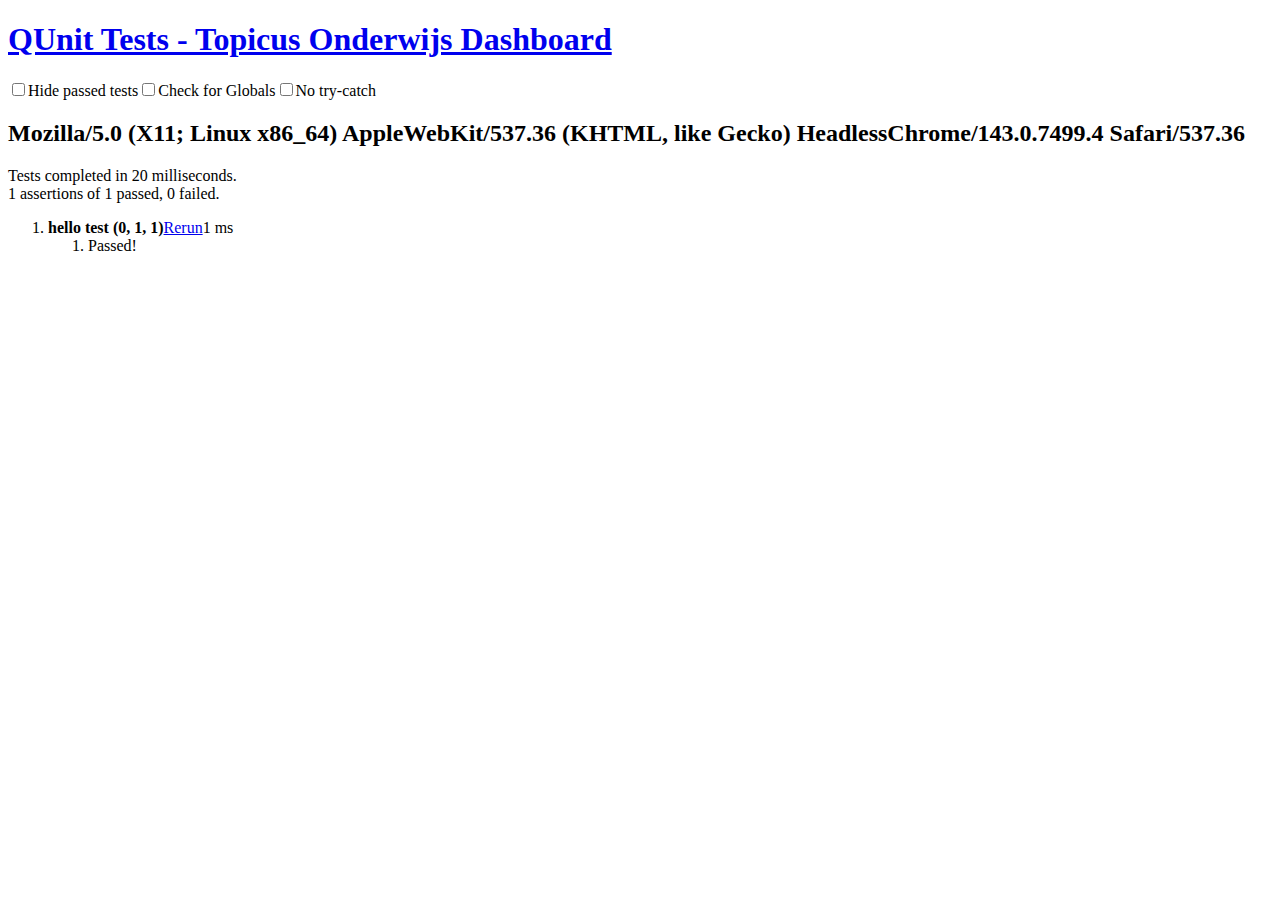
==== test.html @ 12a6b707 "qUnit test example added." ====
<!DOCTYPE html>
<html>
<head>
    <meta charset="utf-8">

    <title>QUnit Tests - Topicus Onderwijs Dashboard</title>

    <link rel="stylesheet" type="text/css" href="style/lib/qUnit.css"/>

    <script type="text/javascript" src="javascript/lib/qUnit.js"></script>
    <script type="text/javascript" src="javascript/test/tests.js"></script>
</head>
<body>
    <div id="qunit"></div>
    <div id="qunit-fixture"></div>
</body>
</html>
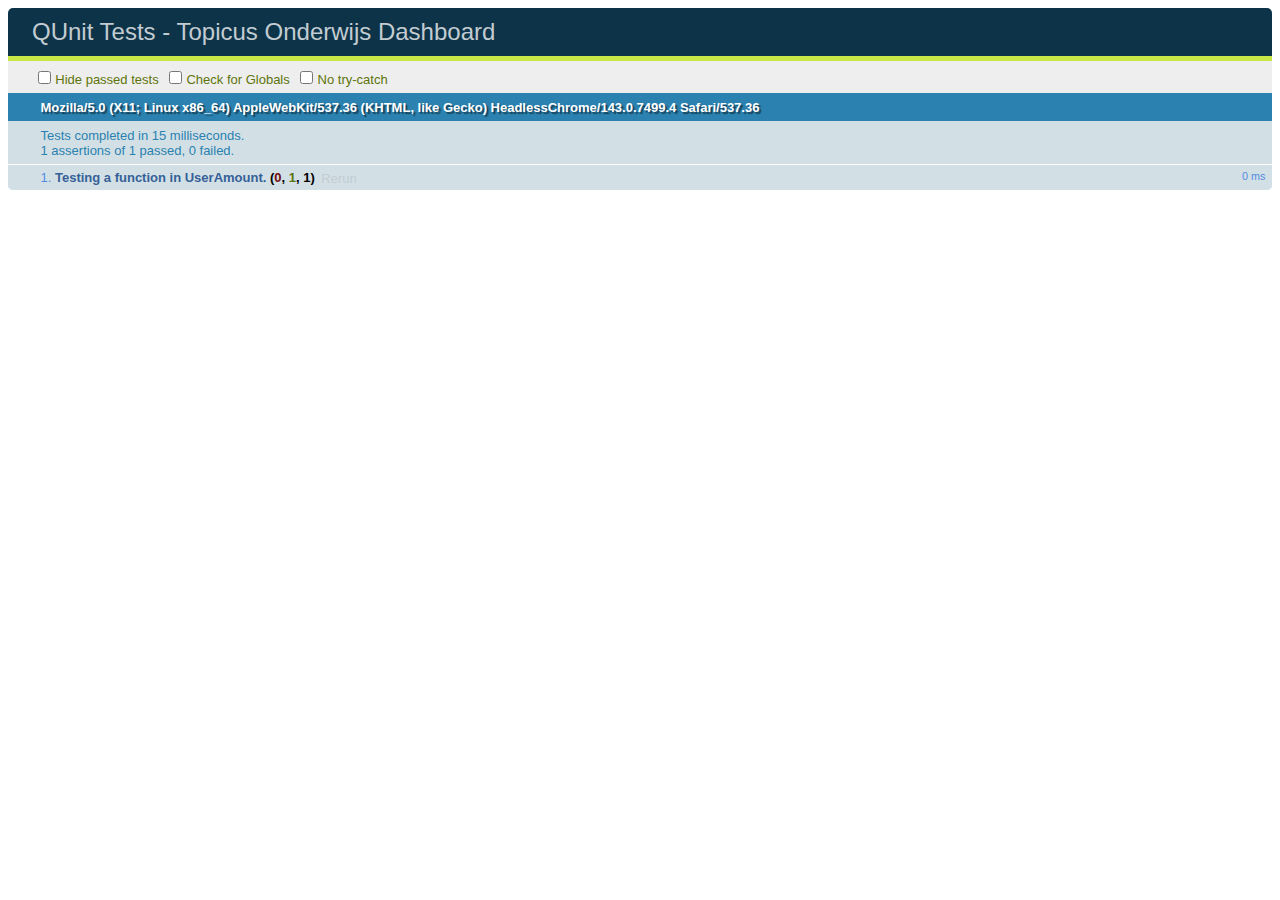
==== commit 86b6f1be: "Improved the qUnit test. (Example)" ====
--- a/test.html
+++ b/test.html
@@ -7,6 +7,19 @@
 
     <link rel="stylesheet" type="text/css" href="style/lib/qUnit.css"/>
 
+    <script type="text/javascript" src="javascript/lib/jQuery.js"></script>
+    <script type="text/javascript" src="javascript/lib/highcharts.js"></script>
+    <script type="text/javascript" src="javascript/OverlayView.js"></script>
+    <script type="text/javascript" src="javascript/OverlayController.js"></script>
+    <script type="text/javascript" src="javascript/widget/projecthistory/ProjectHistoryView.js"></script>
+    <script type="text/javascript" src="javascript/widget/projecthistory/ProjectHistoryController.js"></script>
+    <script type="text/javascript" src="javascript/widget/projectinfo/UserAmount.js"></script>
+    <script type="text/javascript" src="javascript/widget/projectinfo/ProjectInfo.js"></script>
+    <script type="text/javascript" src="javascript/widget/projectinfo/ProjectInfoModel.js"></script>
+    <script type="text/javascript" src="javascript/widget/projectinfo/ProjectInfoView.js"></script>
+    <script type="text/javascript" src="javascript/widget/projectinfo/ProjectInfoController.js"></script>
+    <script type="text/javascript" src="javascript/DashboardView.js"></script>
+    <script type="text/javascript" src="javascript/DashboardController.js"></script>
     <script type="text/javascript" src="javascript/lib/qUnit.js"></script>
     <script type="text/javascript" src="javascript/test/tests.js"></script>
 </head>
--- a/style/lib/qUnit.css
+++ b/style/lib/qUnit.css
@@ -0,0 +1,244 @@
+/**
+ * QUnit v1.12.0 - A JavaScript Unit Testing Framework
+ *
+ * http://qunitjs.com
+ *
+ * Copyright 2012 jQuery Foundation and other contributors
+ * Released under the MIT license.
+ * http://jquery.org/license
+ */
+
+/** Font Family and Sizes */
+
+#qunit-tests, #qunit-header, #qunit-banner, #qunit-testrunner-toolbar, #qunit-userAgent, #qunit-testresult {
+	font-family: "Helvetica Neue Light", "HelveticaNeue-Light", "Helvetica Neue", Calibri, Helvetica, Arial, sans-serif;
+}
+
+#qunit-testrunner-toolbar, #qunit-userAgent, #qunit-testresult, #qunit-tests li { font-size: small; }
+#qunit-tests { font-size: smaller; }
+
+
+/** Resets */
+
+#qunit-tests, #qunit-header, #qunit-banner, #qunit-userAgent, #qunit-testresult, #qunit-modulefilter {
+	margin: 0;
+	padding: 0;
+}
+
+
+/** Header */
+
+#qunit-header {
+	padding: 0.5em 0 0.5em 1em;
+
+	color: #8699a4;
+	background-color: #0d3349;
+
+	font-size: 1.5em;
+	line-height: 1em;
+	font-weight: normal;
+
+	border-radius: 5px 5px 0 0;
+	-moz-border-radius: 5px 5px 0 0;
+	-webkit-border-top-right-radius: 5px;
+	-webkit-border-top-left-radius: 5px;
+}
+
+#qunit-header a {
+	text-decoration: none;
+	color: #c2ccd1;
+}
+
+#qunit-header a:hover,
+#qunit-header a:focus {
+	color: #fff;
+}
+
+#qunit-testrunner-toolbar label {
+	display: inline-block;
+	padding: 0 .5em 0 .1em;
+}
+
+#qunit-banner {
+	height: 5px;
+}
+
+#qunit-testrunner-toolbar {
+	padding: 0.5em 0 0.5em 2em;
+	color: #5E740B;
+	background-color: #eee;
+	overflow: hidden;
+}
+
+#qunit-userAgent {
+	padding: 0.5em 0 0.5em 2.5em;
+	background-color: #2b81af;
+	color: #fff;
+	text-shadow: rgba(0, 0, 0, 0.5) 2px 2px 1px;
+}
+
+#qunit-modulefilter-container {
+	float: right;
+}
+
+/** Tests: Pass/Fail */
+
+#qunit-tests {
+	list-style-position: inside;
+}
+
+#qunit-tests li {
+	padding: 0.4em 0.5em 0.4em 2.5em;
+	border-bottom: 1px solid #fff;
+	list-style-position: inside;
+}
+
+#qunit-tests.hidepass li.pass, #qunit-tests.hidepass li.running  {
+	display: none;
+}
+
+#qunit-tests li strong {
+	cursor: pointer;
+}
+
+#qunit-tests li a {
+	padding: 0.5em;
+	color: #c2ccd1;
+	text-decoration: none;
+}
+#qunit-tests li a:hover,
+#qunit-tests li a:focus {
+	color: #000;
+}
+
+#qunit-tests li .runtime {
+	float: right;
+	font-size: smaller;
+}
+
+.qunit-assert-list {
+	margin-top: 0.5em;
+	padding: 0.5em;
+
+	background-color: #fff;
+
+	border-radius: 5px;
+	-moz-border-radius: 5px;
+	-webkit-border-radius: 5px;
+}
+
+.qunit-collapsed {
+	display: none;
+}
+
+#qunit-tests table {
+	border-collapse: collapse;
+	margin-top: .2em;
+}
+
+#qunit-tests th {
+	text-align: right;
+	vertical-align: top;
+	padding: 0 .5em 0 0;
+}
+
+#qunit-tests td {
+	vertical-align: top;
+}
+
+#qunit-tests pre {
+	margin: 0;
+	white-space: pre-wrap;
+	word-wrap: break-word;
+}
+
+#qunit-tests del {
+	background-color: #e0f2be;
+	color: #374e0c;
+	text-decoration: none;
+}
+
+#qunit-tests ins {
+	background-color: #ffcaca;
+	color: #500;
+	text-decoration: none;
+}
+
+/*** Test Counts */
+
+#qunit-tests b.counts                       { color: black; }
+#qunit-tests b.passed                       { color: #5E740B; }
+#qunit-tests b.failed                       { color: #710909; }
+
+#qunit-tests li li {
+	padding: 5px;
+	background-color: #fff;
+	border-bottom: none;
+	list-style-position: inside;
+}
+
+/*** Passing Styles */
+
+#qunit-tests li li.pass {
+	color: #3c510c;
+	background-color: #fff;
+	border-left: 10px solid #C6E746;
+}
+
+#qunit-tests .pass                          { color: #528CE0; background-color: #D2E0E6; }
+#qunit-tests .pass .test-name               { color: #366097; }
+
+#qunit-tests .pass .test-actual,
+#qunit-tests .pass .test-expected           { color: #999999; }
+
+#qunit-banner.qunit-pass                    { background-color: #C6E746; }
+
+/*** Failing Styles */
+
+#qunit-tests li li.fail {
+	color: #710909;
+	background-color: #fff;
+	border-left: 10px solid #EE5757;
+	white-space: pre;
+}
+
+#qunit-tests > li:last-child {
+	border-radius: 0 0 5px 5px;
+	-moz-border-radius: 0 0 5px 5px;
+	-webkit-border-bottom-right-radius: 5px;
+	-webkit-border-bottom-left-radius: 5px;
+}
+
+#qunit-tests .fail                          { color: #000000; background-color: #EE5757; }
+#qunit-tests .fail .test-name,
+#qunit-tests .fail .module-name             { color: #000000; }
+
+#qunit-tests .fail .test-actual             { color: #EE5757; }
+#qunit-tests .fail .test-expected           { color: green;   }
+
+#qunit-banner.qunit-fail                    { background-color: #EE5757; }
+
+
+/** Result */
+
+#qunit-testresult {
+	padding: 0.5em 0.5em 0.5em 2.5em;
+
+	color: #2b81af;
+	background-color: #D2E0E6;
+
+	border-bottom: 1px solid white;
+}
+#qunit-testresult .module-name {
+	font-weight: bold;
+}
+
+/** Fixture */
+
+#qunit-fixture {
+	position: absolute;
+	top: -10000px;
+	left: -10000px;
+	width: 1000px;
+	height: 1000px;
+}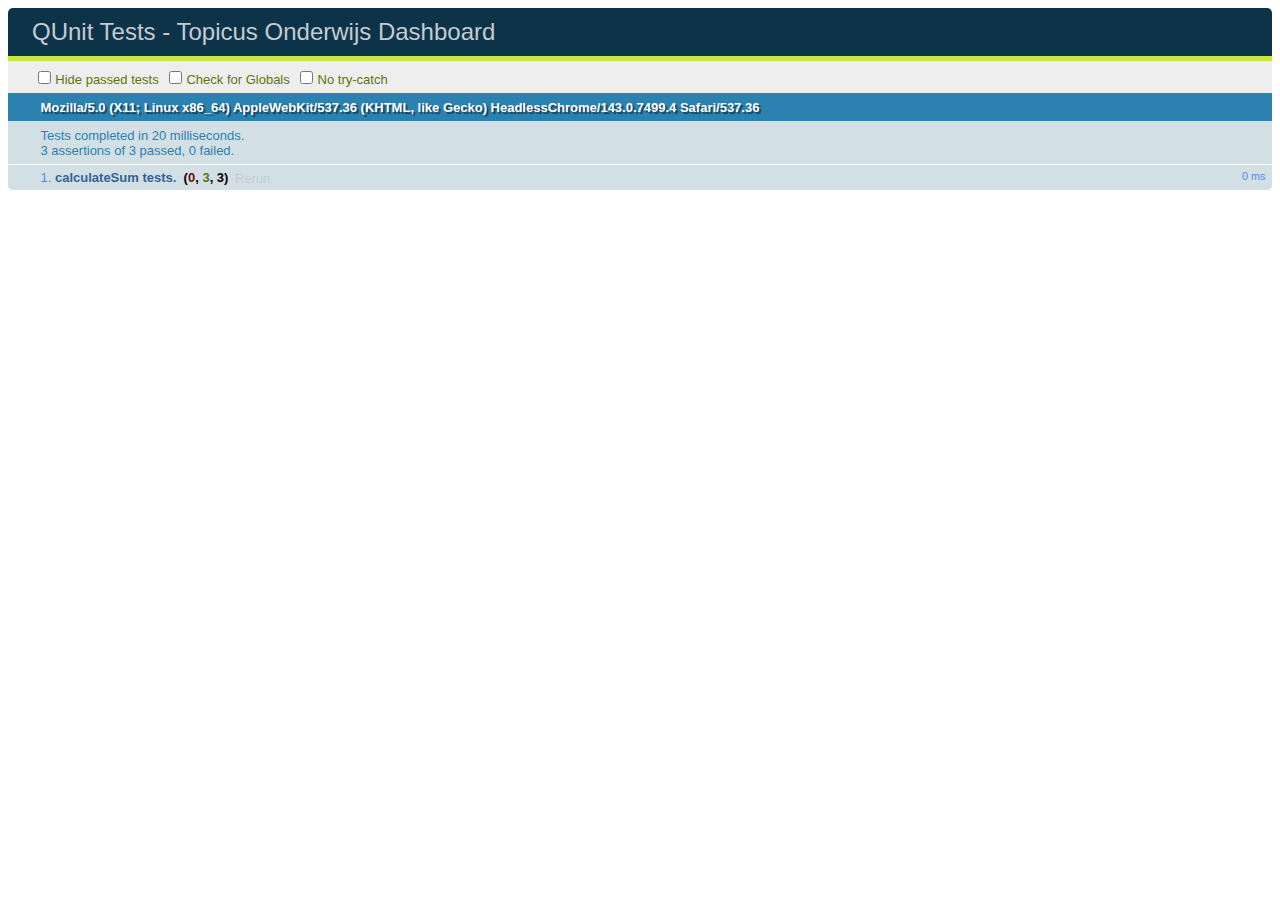
==== commit 24e0533e: "calculateSum tests added." ====
--- a/test.html
+++ b/test.html
@@ -21,7 +21,7 @@
     <script type="text/javascript" src="javascript/DashboardView.js"></script>
     <script type="text/javascript" src="javascript/DashboardController.js"></script>
     <script type="text/javascript" src="javascript/lib/qUnit.js"></script>
-    <script type="text/javascript" src="javascript/test/tests.js"></script>
+    <script type="text/javascript" src="javascript/test/testsProjectInfo.js"></script>
 </head>
 <body>
     <div id="qunit"></div>
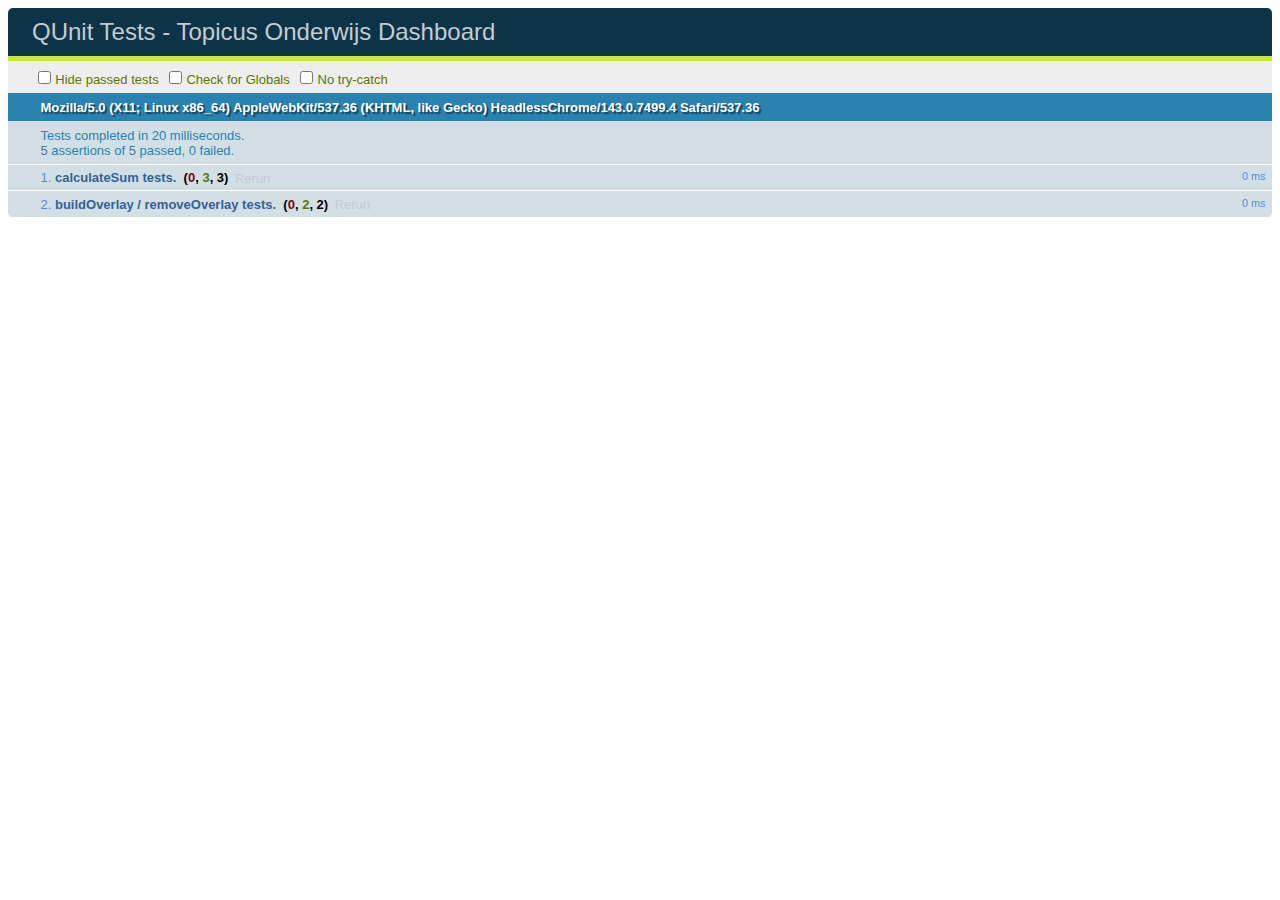
==== commit 9c016ad7: "Overlay tests added. Removed a function from main.js and added it to global.js for the sake of tests" ====
--- a/test.html
+++ b/test.html
@@ -22,6 +22,7 @@
     <script type="text/javascript" src="javascript/DashboardController.js"></script>
     <script type="text/javascript" src="javascript/lib/qUnit.js"></script>
     <script type="text/javascript" src="javascript/test/testsProjectInfo.js"></script>
+    <script type="text/javascript" src="javascript/global.js"></script>
 </head>
 <body>
     <div id="qunit"></div>
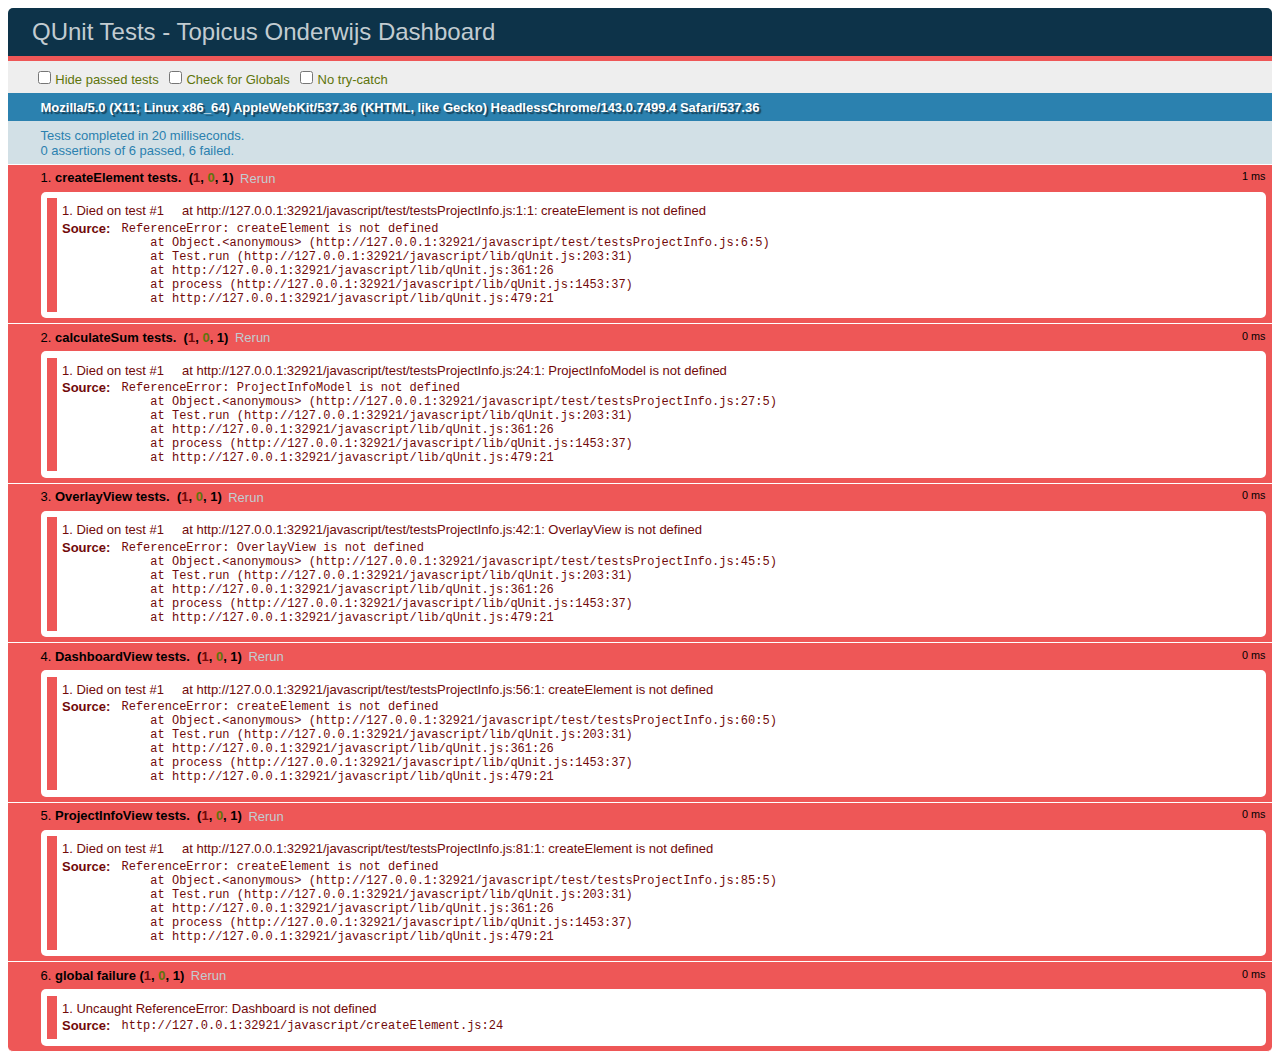
==== commit 0cf3bf75: "Project refactored to the module pattern." ====
--- a/test.html
+++ b/test.html
@@ -22,7 +22,7 @@
     <script type="text/javascript" src="javascript/DashboardController.js"></script>
     <script type="text/javascript" src="javascript/lib/qUnit.js"></script>
     <script type="text/javascript" src="javascript/test/testsProjectInfo.js"></script>
-    <script type="text/javascript" src="javascript/global.js"></script>
+    <script type="text/javascript" src="javascript/createElement.js"></script>
 </head>
 <body>
     <div id="qunit"></div>
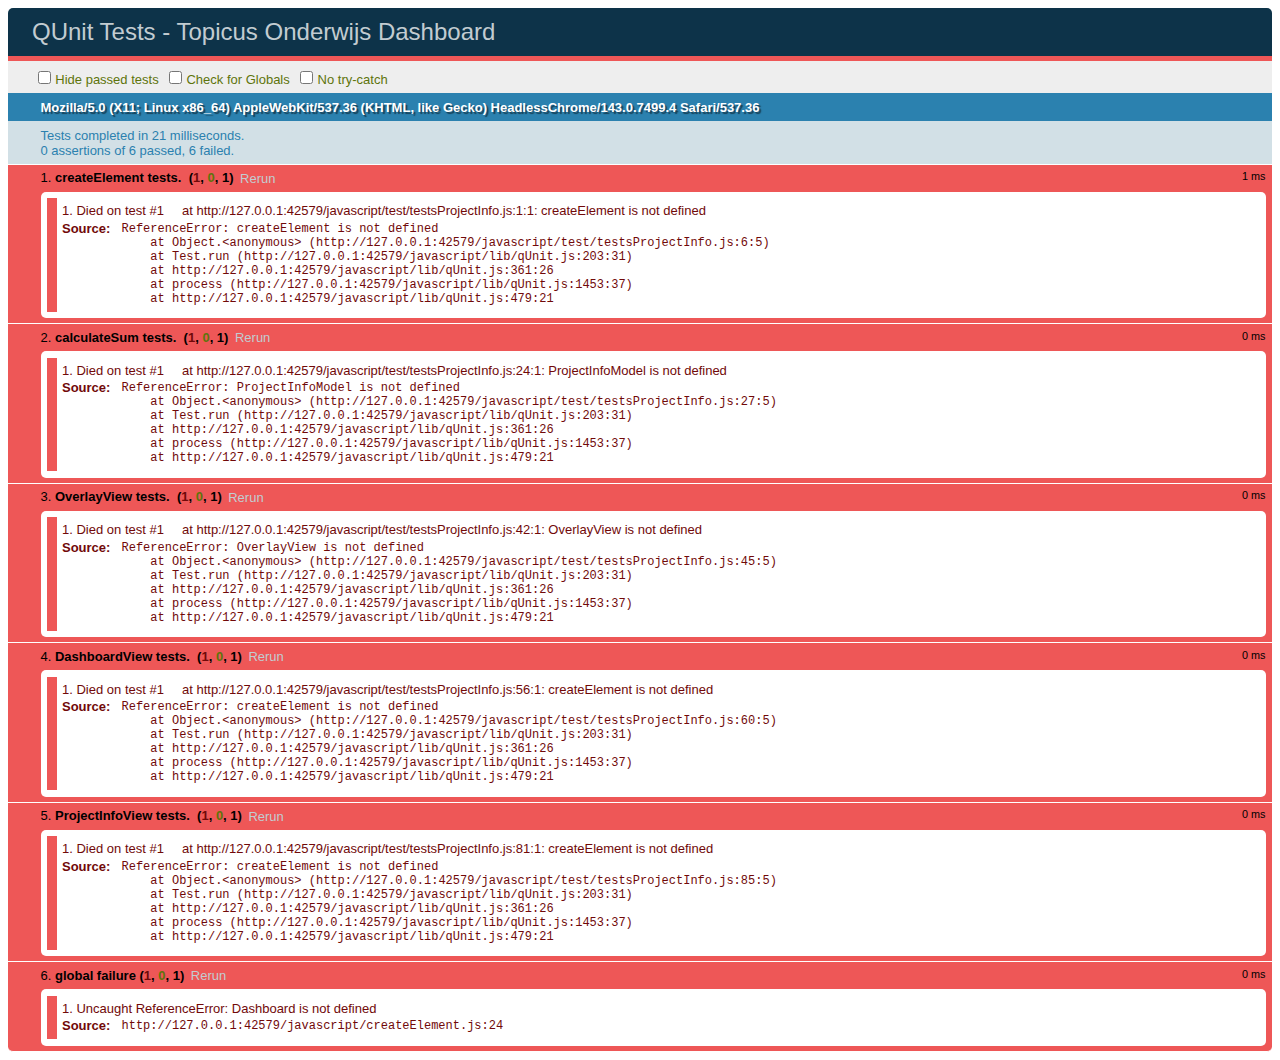
==== commit 5202acc7: "Moved the location of the Overlay part." ====
--- a/test.html
+++ b/test.html
@@ -9,8 +9,8 @@
 
     <script type="text/javascript" src="javascript/lib/jQuery.js"></script>
     <script type="text/javascript" src="javascript/lib/highcharts.js"></script>
-    <script type="text/javascript" src="javascript/OverlayView.js"></script>
-    <script type="text/javascript" src="javascript/OverlayController.js"></script>
+    <script type="text/javascript" src="javascript/overlay/OverlayView.js"></script>
+    <script type="text/javascript" src="javascript/overlay/OverlayController.js"></script>
     <script type="text/javascript" src="javascript/widget/projecthistory/ProjectHistoryView.js"></script>
     <script type="text/javascript" src="javascript/widget/projecthistory/ProjectHistoryController.js"></script>
     <script type="text/javascript" src="javascript/widget/projectinfo/UserAmount.js"></script>
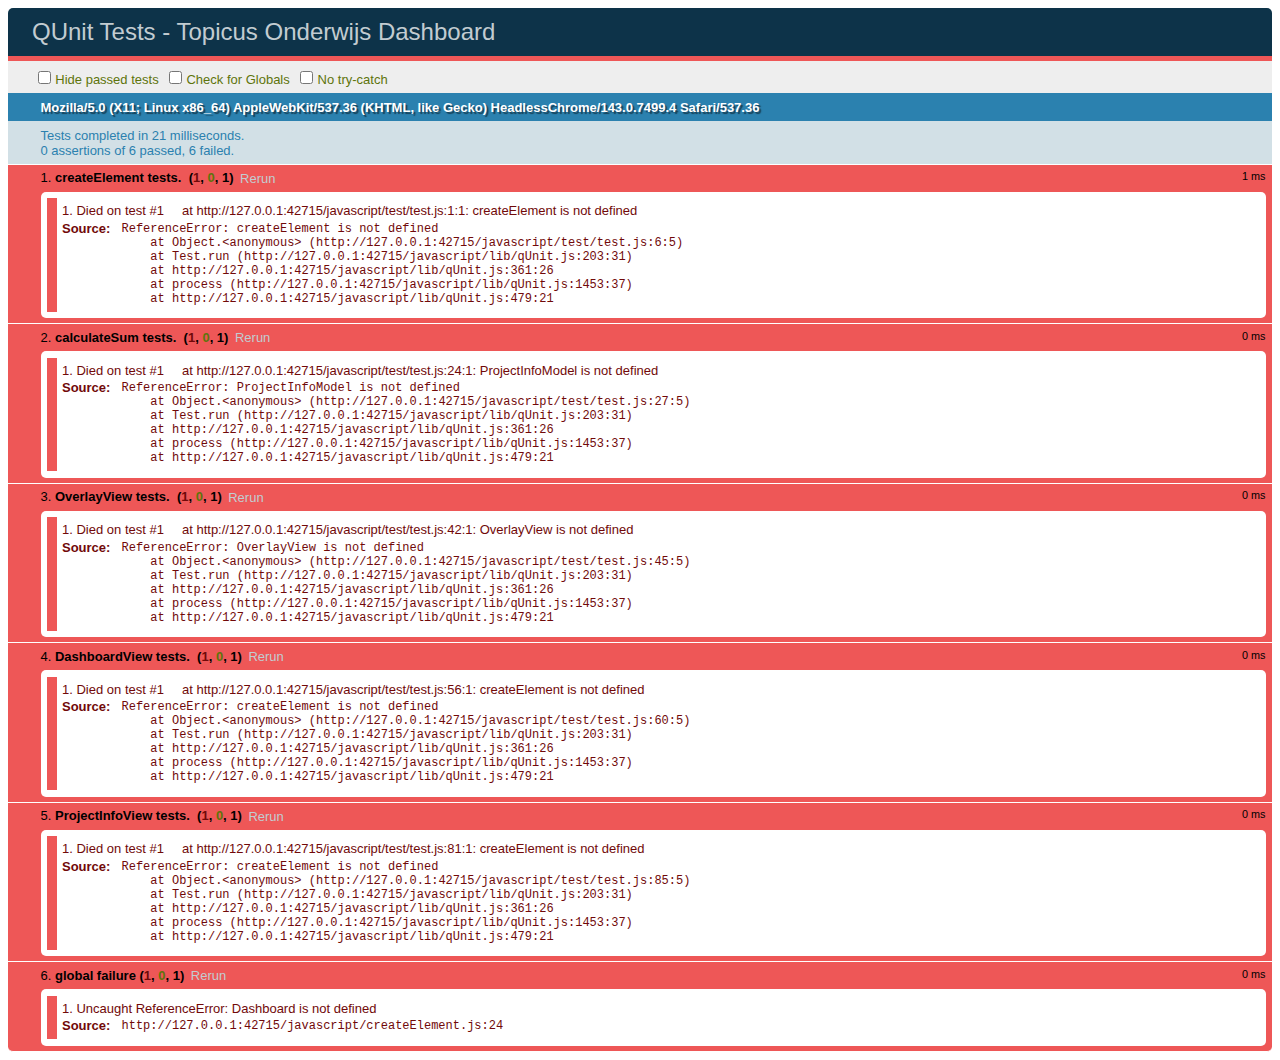
==== commit 6709b5d2: "Renamed test." ====
--- a/test.html
+++ b/test.html
@@ -21,7 +21,7 @@
     <script type="text/javascript" src="javascript/DashboardView.js"></script>
     <script type="text/javascript" src="javascript/DashboardController.js"></script>
     <script type="text/javascript" src="javascript/lib/qUnit.js"></script>
-    <script type="text/javascript" src="javascript/test/testsProjectInfo.js"></script>
+    <script type="text/javascript" src="javascript/test/test.js"></script>
     <script type="text/javascript" src="javascript/createElement.js"></script>
 </head>
 <body>
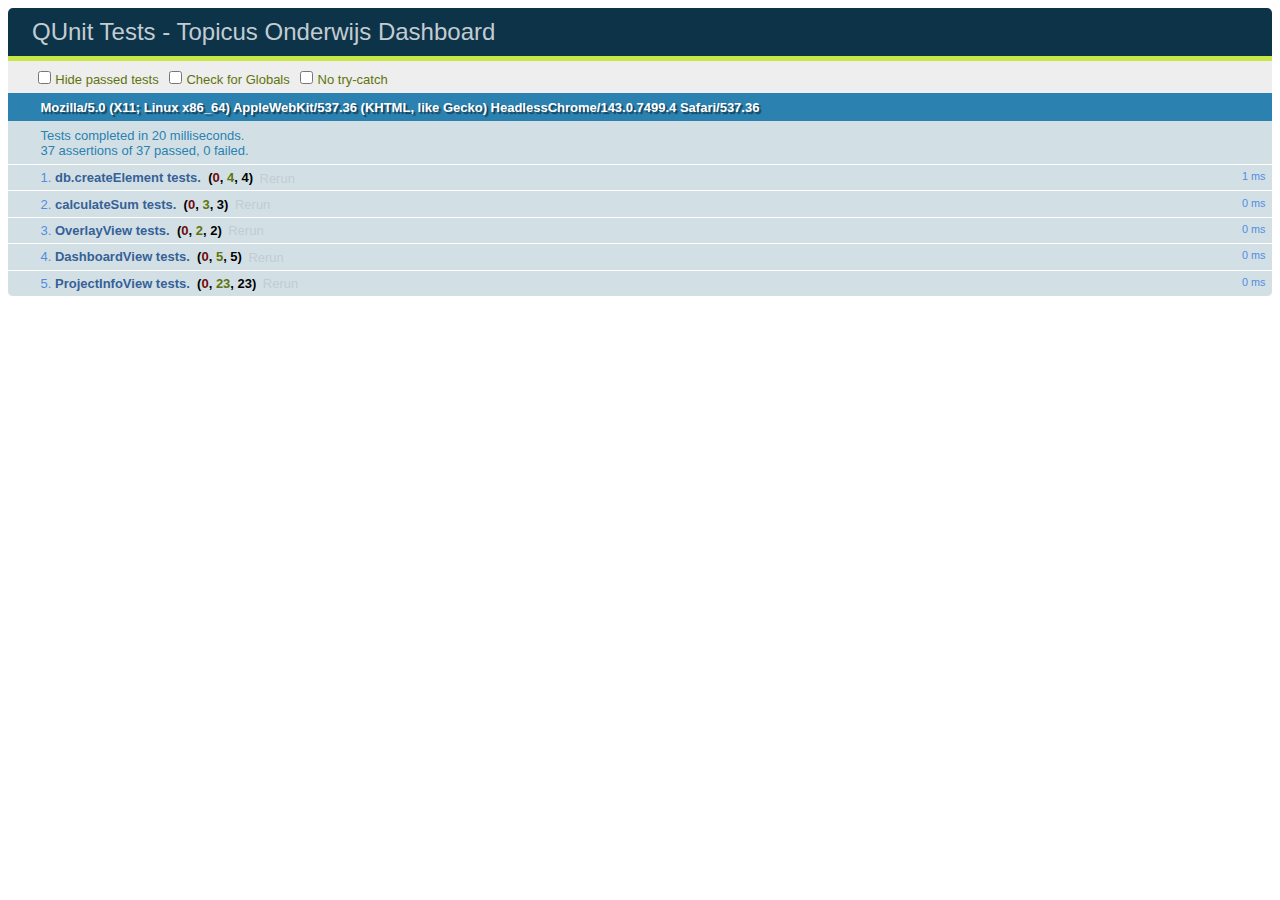
==== commit 4161bafd: "Tests working again." ====
--- a/test.html
+++ b/test.html
@@ -9,6 +9,8 @@
 
     <script type="text/javascript" src="javascript/lib/jQuery.js"></script>
     <script type="text/javascript" src="javascript/lib/highcharts.js"></script>
+
+    <script type="text/javascript" src="javascript/Dashboard.js"></script>
     <script type="text/javascript" src="javascript/overlay/OverlayView.js"></script>
     <script type="text/javascript" src="javascript/overlay/OverlayController.js"></script>
     <script type="text/javascript" src="javascript/widget/projecthistory/ProjectHistoryView.js"></script>
